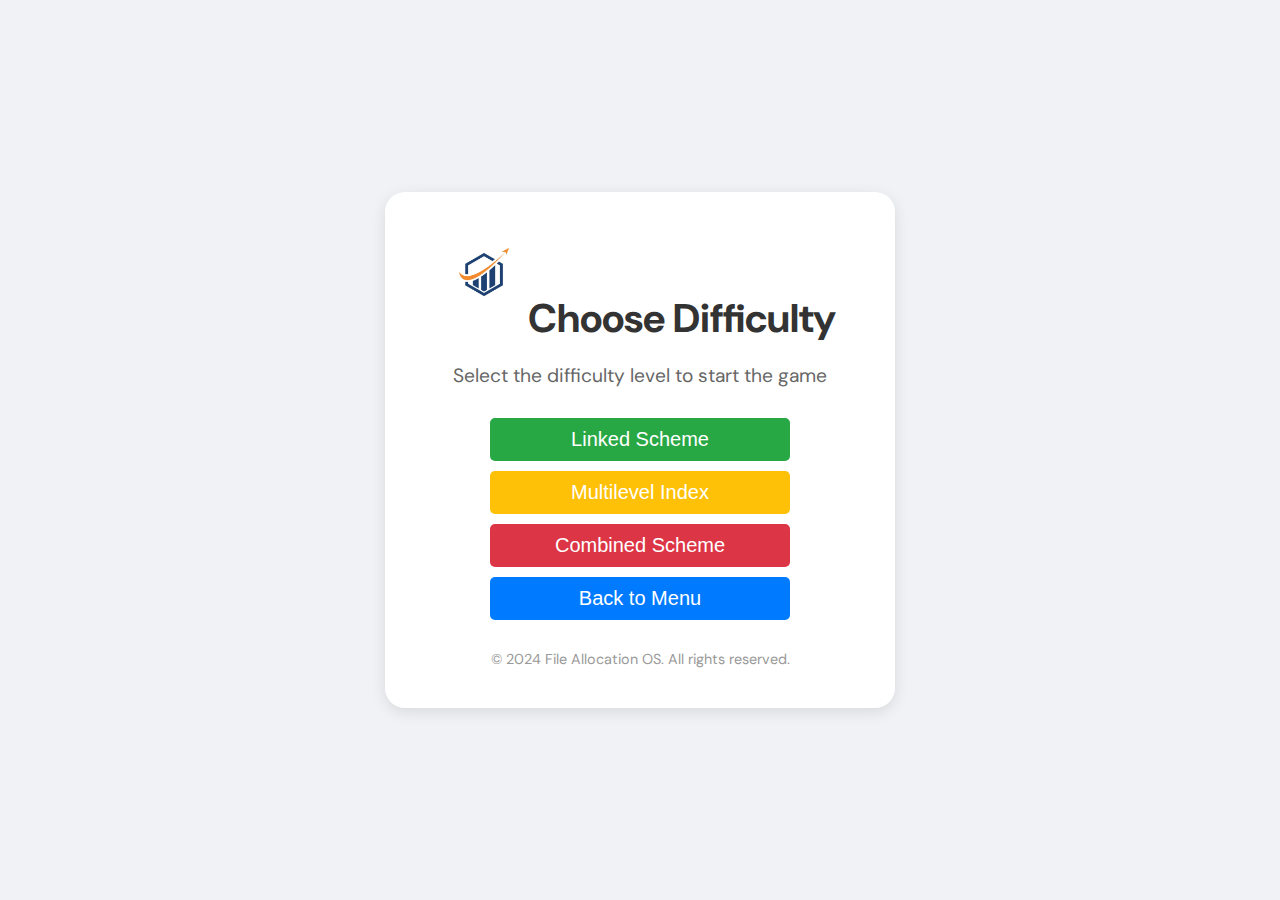
==== levels.html @ c7625ce5 "Working game" ====
<!DOCTYPE html>
<html lang="en">
<head>
    <meta charset="UTF-8">
    <meta name="viewport" content="width=device-width, initial-scale=1.0">
    <title>Choose Difficulty</title>
    <link rel="preconnect" href="https://fonts.googleapis.com">
    <link rel="preconnect" href="https://fonts.gstatic.com" crossorigin>
    <link href="https://fonts.googleapis.com/css2?family=DM+Sans:wght@400;500;700&display=swap" rel="stylesheet">
    <link rel="stylesheet" href="bootstrap/bootstrap.css">
    <link rel="stylesheet" href="css/style.css">
    <script src="jquery/jquery-3.7.1.min.js"></script>
    <script src="bootstrap/bootstrap.bundle.js"></script>
    <script>
        function navigateTo(difficulty) {
            window.location.href = `difficulty/${difficulty}Difficulty.html?mode=${difficulty}`;
        }
    </script>
</head>
<body>
    <div class="difficulty-page">
        <img src="images/logo.jpg" alt="File Allocation Logo" class="logo">
        <span class="h1">Choose Difficulty</span>
        <p class="description">Select the difficulty level to start the game</p>
        <button class="btn-custom btn-easy" onclick="navigateTo('easy')">Linked Scheme</button>
        <button class="btn-custom btn-medium" onclick="navigateTo('medium')">Multilevel Index</button>
        <button class="btn-custom btn-hard" onclick="navigateTo('hard')">Combined Scheme</button>
        <button class="btn-custom btn-back" onclick="window.location.href='index.html'">Back to Menu</button>
        <div class="footer">© 2024 File Allocation OS. All rights reserved.</div>
    </div>
</body>
</html>
---- css/style.css ----
/* Common Styles */
body {
    font-family: 'DM Sans', sans-serif;
    background-color: #f0f2f5; /* Light background */
    margin: 0;
    padding: 0;
    display: flex;
    justify-content: center;
    align-items: center;
    height: 100vh;
    color: #333;
}

.start-page {
    text-align: center;
    padding: 40px 30px;
    background-color: #ffffff; /* White background */
    border-radius: 20px;
    box-shadow: 0 4px 15px rgba(0, 0, 0, 0.1);
    max-width: 450px;
    width: 100%;
}

.logo {
    margin-bottom: 20px;
    height: 80px;
}

.h1 {
    font-size: 2.5rem;
    font-weight: 700;
    color: #333;
    margin-bottom: 10px;
}

.description {
    font-size: 1.2rem;
    color: #666;
    margin-bottom: 30px;
}

.btn-custom {
    background-color: #007bff;
    color: white;
    border-radius: 5px;
    padding: 10px 20px;
    margin: 10px 0;
    cursor: pointer;
    text-align: center;
    transition: background-color 0.3s, transform 0.3s;
    font-size: 1.25rem;
    display: block;
    width: 100%;
    max-width: 300px;
    margin: 10px auto;
}

.btn-custom:hover {
    background-color: #0056b3;
    transform: scale(1.05);
}

.footer {
    margin-top: 30px;
    font-size: 0.9rem;
    color: #999;
}

/* Game Board Styles */
#board {
    display: grid;
    grid-template-columns: repeat(12, 40px);
    grid-template-rows: repeat(12, 40px);
    gap: 10px;
    margin-top: 20px;
}

.box {
    width: 40px;
    height: 40px;
    display: flex;
    justify-content: center;
    align-items: center;
    border: 1px solid #ced4da; /* Light gray border */
    cursor: pointer;
    background-color: #ffffff; /* White background */
    transition: background-color 0.3s, transform 0.3s;
    font-weight: bold;
    color: #495057; /* Dark gray text */
}

.box:hover {
    background-color: #e9ecef; /* Light gray hover */
    transform: scale(1.05);
}

button {
    background-color: #333333; /* Dark button background */
    color: #ffffff; /* Light button text */
    border: none;
    padding: 10px 20px;
    margin: 5px;
    cursor: pointer;
    border-radius: 5px;
}

button:hover {
    background-color: #444444; /* Slightly lighter on hover */
}

button:disabled {
    background-color: #555555; /* Disabled button background */
    cursor: not-allowed;
}

#controls {
    display: flex;
    justify-content: center;
    margin-bottom: 20px;
}

#action-button, #data-button, #restart-button {
    margin-top: 20px;
}

#instruction-text {
    margin-top: 20px;
    font-size: 18px;
}

#control-panel {
    text-align: center;
}

#control-panel button {
    margin: 5px;
}

/* Game-specific styles */
.blue {
    background-color: #007bff;
    color: white;
}

.light-blue {
    background-color: lightblue;
    color: white;
}

.glow-blue {
    box-shadow: 0 0 10px 2px blue;
}

.glow-light-blue {
    box-shadow: 0 0 10px 2px lightblue;
}

.glow-orange {
    box-shadow: 0 0 10px 2px orange;
}

.glow-light-orange {
    box-shadow: 0 0 10px 2px lightsalmon;
}

.glow-green {
    box-shadow: 0 0 10px 2px green;
}

.glow-light-green {
    box-shadow: 0 0 10px 2px lightgreen;
}

.orange {
    background-color: orange;
    color: white;
}

.light-orange {
    background-color: lightsalmon;
    color: white;
}

.green {
    background-color: green;
    color: white;
}

.light-green {
    background-color: lightgreen;
    color: white;
}

/* Levels Page Styles */
.difficulty-page {
    text-align: center;
    padding: 40px 30px;
    background-color: #ffffff;
    border-radius: 20px;
    box-shadow: 0 4px 15px rgba(0, 0, 0, 0.1);
    max-width: 450px;
    width: 100%;
}

.h1 {
    font-size: 2.5rem;
    font-weight: 700;
    color: #333;
    margin-bottom: 10px;
}

.description {
    font-size: 1.2rem;
    color: #666;
    margin-bottom: 30px;
}

.btn-easy {
    background-color: #28a745;
    color: white;
}

.btn-easy:hover {
    background-color: #218838;
    transform: scale(1.05);
}

.btn-medium {
    background-color: #ffc107;
    color: white;
}

.btn-medium:hover {
    background-color: #e0a800;
    transform: scale(1.05);
}

.btn-hard {
    background-color: #dc3545;
    color: white;
}

.btn-hard:hover {
    background-color: #c82333;
    transform: scale(1.05);
}

.btn-back {
    background-color: #007bff;
    color: white;
}

.btn-back:hover {
    background-color: #0056b3;
    transform: scale(1.05);
}

.footer {
    margin-top: 30px;
    font-size: 0.9rem;
    color: #999;
}
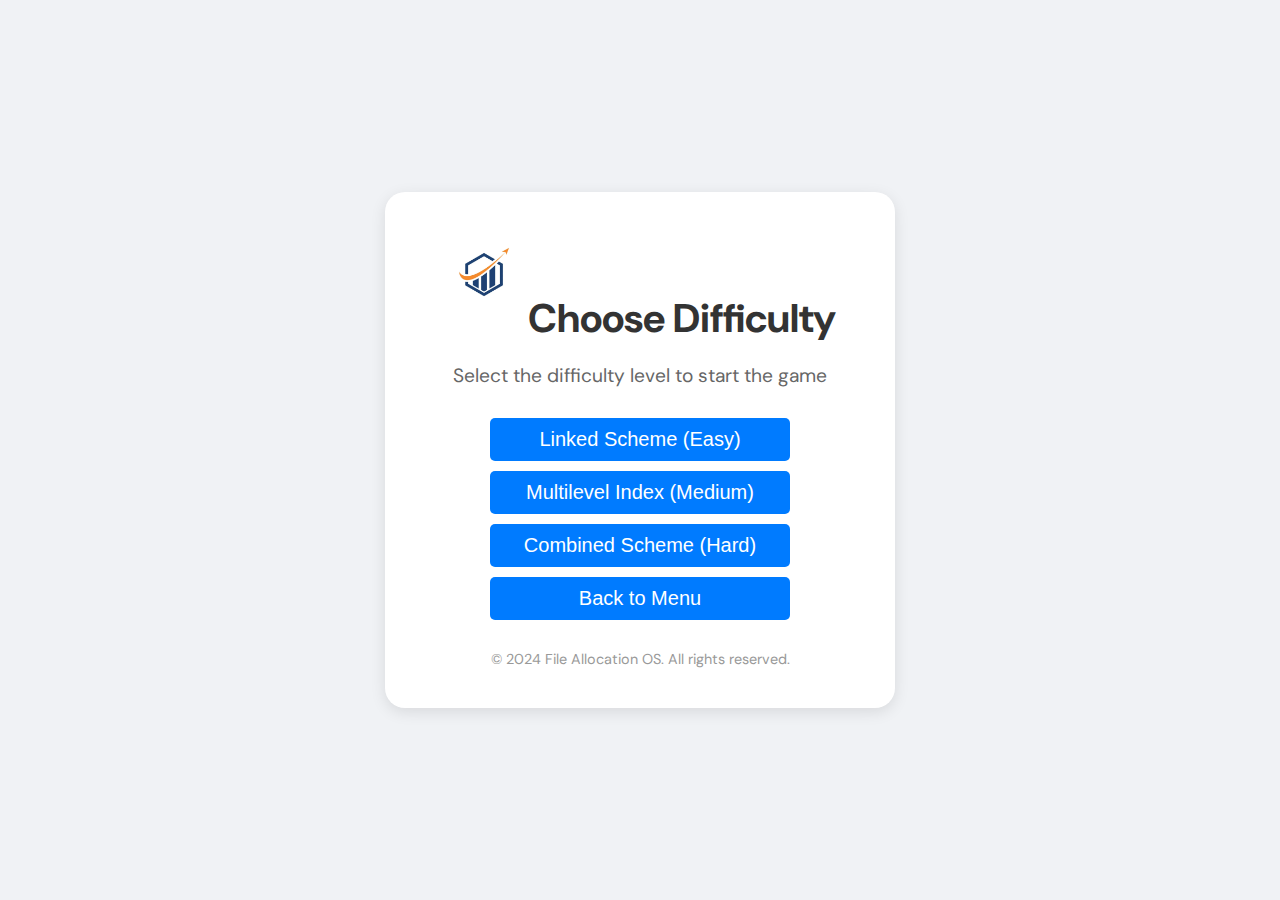
==== commit c73a8f31: "Revised logic but broken hard mode" ====
--- a/levels.html
+++ b/levels.html
@@ -22,9 +22,9 @@
         <img src="images/logo.jpg" alt="File Allocation Logo" class="logo">
         <span class="h1">Choose Difficulty</span>
         <p class="description">Select the difficulty level to start the game</p>
-        <button class="btn-custom btn-easy" onclick="navigateTo('easy')">Linked Scheme</button>
-        <button class="btn-custom btn-medium" onclick="navigateTo('medium')">Multilevel Index</button>
-        <button class="btn-custom btn-hard" onclick="navigateTo('hard')">Combined Scheme</button>
+        <button class="btn-custom btn-easy" onclick="navigateTo('easy')">Linked Scheme (Easy)</button>
+        <button class="btn-custom btn-medium" onclick="navigateTo('medium')">Multilevel Index (Medium)</button>
+        <button class="btn-custom btn-hard" onclick="navigateTo('hard')">Combined Scheme (Hard)</button>
         <button class="btn-custom btn-back" onclick="window.location.href='index.html'">Back to Menu</button>
         <div class="footer">© 2024 File Allocation OS. All rights reserved.</div>
     </div>
--- a/css/style.css
+++ b/css/style.css
@@ -7,17 +7,17 @@
     display: flex;
     justify-content: center;
     align-items: center;
-    height: 100vh;
+    min-height: 100vh;
     color: #333;
 }
 
-.start-page {
+.start-page, .difficulty-page, .game-page {
     text-align: center;
     padding: 40px 30px;
     background-color: #ffffff; /* White background */
     border-radius: 20px;
     box-shadow: 0 4px 15px rgba(0, 0, 0, 0.1);
-    max-width: 450px;
+    max-width: 900px;
     width: 100%;
 }
 
@@ -119,14 +119,31 @@
     margin-bottom: 20px;
 }
 
-#action-button, #data-button, #restart-button {
-    margin-top: 20px;
+#action-button, #data-button, #restart-button, #back-button, #hint-button {
+    margin-top: 20px;
+}
+
+#data-button {
+    background-color: #28a745; /* Green background for data button */
+}
+
+#data-button:hover {
+    background-color: #218838; /* Darker green on hover */
+}
+
+
+#instructions {
+    text-align: left;
+    margin-top: 20px;
+    color: #000000; /* Black text for instructions */
 }
 
 #instruction-text {
     margin-top: 20px;
     font-size: 18px;
-}
+    color: #000000; /* Black text for instructions */
+}
+
 
 #control-panel {
     text-align: center;
@@ -143,7 +160,7 @@
 }
 
 .light-blue {
-    background-color: lightblue;
+    background-color: rgb(121, 222, 255);
     color: white;
 }
 
@@ -152,7 +169,7 @@
 }
 
 .glow-light-blue {
-    box-shadow: 0 0 10px 2px lightblue;
+    box-shadow: 0 0 10px 2px rgb(113, 217, 252);
 }
 
 .glow-orange {
@@ -168,7 +185,7 @@
 }
 
 .glow-light-green {
-    box-shadow: 0 0 10px 2px lightgreen;
+    box-shadow: 0 0 10px 2px rgb(111, 245, 111);
 }
 
 .orange {
@@ -187,7 +204,7 @@
 }
 
 .light-green {
-    background-color: lightgreen;
+    background-color: rgb(115, 252, 115);
     color: white;
 }
 
@@ -260,3 +277,75 @@
     font-size: 0.9rem;
     color: #999;
 }
+
+.result-page {
+    text-align: center;
+    padding: 40px 30px;
+    background-color: #ffffff;
+    border-radius: 20px;
+    box-shadow: 0 4px 15px rgba(0, 0, 0, 0.1);
+    max-width: 450px;
+    width: 100%;
+}
+
+.h1 {
+    font-size: 2.5rem;
+    font-weight: 700;
+    color: #333;
+    margin-bottom: 10px;
+}
+
+.description {
+    font-size: 1.2rem;
+    color: #666;
+    margin-bottom: 30px;
+}
+
+.btn-custom {
+    background-color: #007bff;
+    color: white;
+    border-radius: 5px;
+    padding: 10px 20px;
+    margin: 10px 0;
+    cursor: pointer;
+    text-align: center;
+    transition: background-color 0.3s, transform 0.3s;
+    font-size: 1.25rem;
+    display: block;
+    width: 100%;
+    max-width: 300px;
+    margin: 10px auto;
+}
+
+.btn-custom:hover {
+    background-color: #0056b3;
+    transform: scale(1.05);
+}
+
+.allocation-table {
+    margin-top: 20px;
+    text-align: center;
+}
+
+.allocation-table h5 {
+    margin-bottom: 10px;
+}
+
+.allocation-table table {
+    width: 100%;
+    border-collapse: collapse;
+}
+
+.allocation-table th, .allocation-table td {
+    border: 1px solid #ddd;
+    padding: 4px; /* Reduced padding */
+}
+
+.allocation-table th {
+    background-color: #f2f2f2;
+    font-size: 0.9rem; /* Smaller font size */
+}
+
+.allocation-table td {
+    font-size: 0.9rem; /* Smaller font size */
+}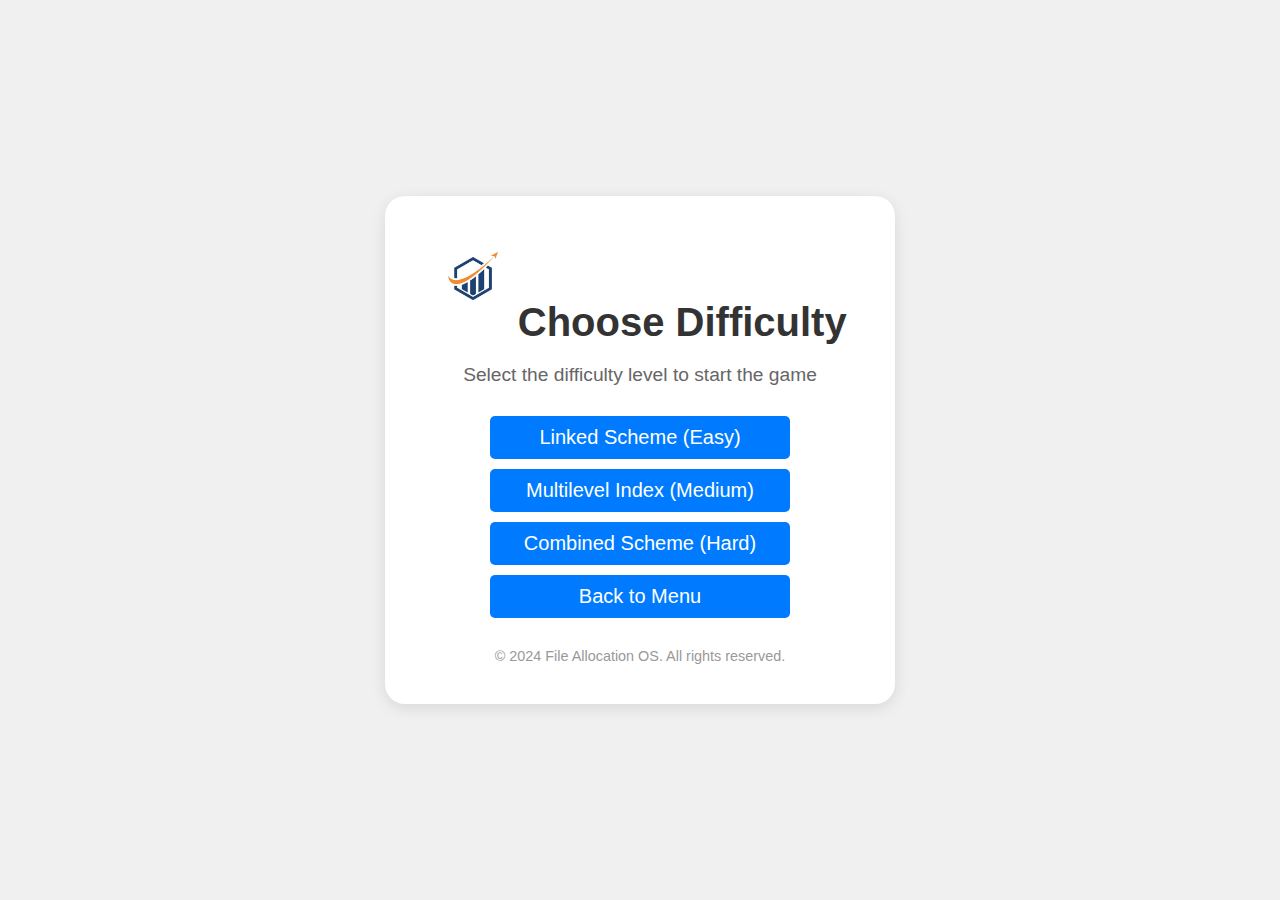
==== commit ac799e85: "Updated User Interface" ====
--- a/levels.html
+++ b/levels.html
@@ -22,10 +22,10 @@
         <img src="images/logo.jpg" alt="File Allocation Logo" class="logo">
         <span class="h1">Choose Difficulty</span>
         <p class="description">Select the difficulty level to start the game</p>
-        <button class="btn-custom btn-easy" onclick="navigateTo('easy')">Linked Scheme (Easy)</button>
-        <button class="btn-custom btn-medium" onclick="navigateTo('medium')">Multilevel Index (Medium)</button>
-        <button class="btn-custom btn-hard" onclick="navigateTo('hard')">Combined Scheme (Hard)</button>
-        <button class="btn-custom btn-back" onclick="window.location.href='index.html'">Back to Menu</button>
+        <button class="btn-custom" onclick="navigateTo('easy')">Linked Scheme (Easy)</button>
+        <button class="btn-custom" onclick="navigateTo('medium')">Multilevel Index (Medium)</button>
+        <button class="btn-custom" onclick="navigateTo('hard')">Combined Scheme (Hard)</button>
+        <button class="btn-custom" onclick="window.location.href='index.html'">Back to Menu</button>
         <div class="footer">© 2024 File Allocation OS. All rights reserved.</div>
     </div>
 </body>
--- a/css/style.css
+++ b/css/style.css
@@ -125,10 +125,12 @@
 
 #data-button {
     background-color: #28a745; /* Green background for data button */
+    transition: background-color 0.3s, transform 0.3s;
 }
 
 #data-button:hover {
     background-color: #218838; /* Darker green on hover */
+    transform: scale(1.05);
 }
 
 
@@ -348,4 +350,118 @@
 
 .allocation-table td {
     font-size: 0.9rem; /* Smaller font size */
+}
+
+.btn-playgame,
+.btn-learntheory {
+/*     background-color: #3498db;
+    border-color: #3498db;
+    font-size: 1.5rem;
+    padding: 15px 30px;
+    margin: 10px;
+    width: 250px; */
+    background-color: #007bff;
+    color: white;
+    border-radius: 5px;
+    padding: 10px 20px;
+    margin: 10px 0;
+    cursor: pointer;
+    text-align: center;
+    transition: background-color 0.3s, transform 0.3s;
+    font-size: 1.25rem;
+    display: block;
+    width: 100%;
+    max-width: 300px;
+    margin: 10px auto;
+}
+
+.btn-playgame:hover,
+.btn-learntheory:hover {
+    background-color: #0056b3;
+    transform: scale(1.05);
+}
+
+body {
+    font-family: Arial, sans-serif;
+    display: flex;
+    flex-direction: column;
+    justify-content: center;
+    align-items: center;
+    height: 100vh;
+    margin: 0;
+    background-color: #f0f0f0;
+}
+.back-to-menu {
+    position: absolute;
+    top: 10px;
+    right: 10px;
+    padding: 10px 20px;
+    text-decoration: none;
+    border-radius: 5px; /*end*/
+    background-color: #007bff;
+    color: white;
+    cursor: pointer;
+    text-align: center;
+    transition: background-color 0.3s, transform 0.3s;
+    font-size: 1.25rem;
+    display: block;
+}
+.back-to-menu:hover {
+    background-color: #0056b3;
+    transform: scale(1.05);
+}
+.slideshow-container {
+    position: relative;
+    max-width: 80%;
+    margin: auto;
+}
+.slides {
+    display: none;
+    width: 100%;
+}
+.active {
+    display: block;
+}
+.prev, .next {
+    cursor: pointer;
+    position: absolute;
+    top: 50%;
+    width: auto;
+    padding: 16px;
+    color: white;
+    font-weight: bold;
+    font-size: 24px;
+    transition: 0.6s ease;
+    border-radius: 3px;
+    user-select: none;
+    background-color: rgba(0,0,0,0.5);
+}
+.next {
+    right: 10px;
+    border-radius: 3px 0 0 3px;
+}
+.prev {
+    left: 10px;
+    border-radius: 0 3px 3px 0;
+}
+.prev:hover, .next:hover {
+    background-color: rgba(0,0,0,0.8);
+}
+.dot-container {
+    text-align: center;
+    padding: 20px;
+    background: #ddd;
+}
+.dot {
+    cursor: pointer;
+    height: 15px;
+    width: 15px;
+    margin: 0 2px;
+    background-color: #bbb;
+    border-radius: 50%;
+    display: inline-block;
+    transition: background-color 0.6s ease;
+}
+.active, .dot:hover {
+    background-color: #717171;
 }